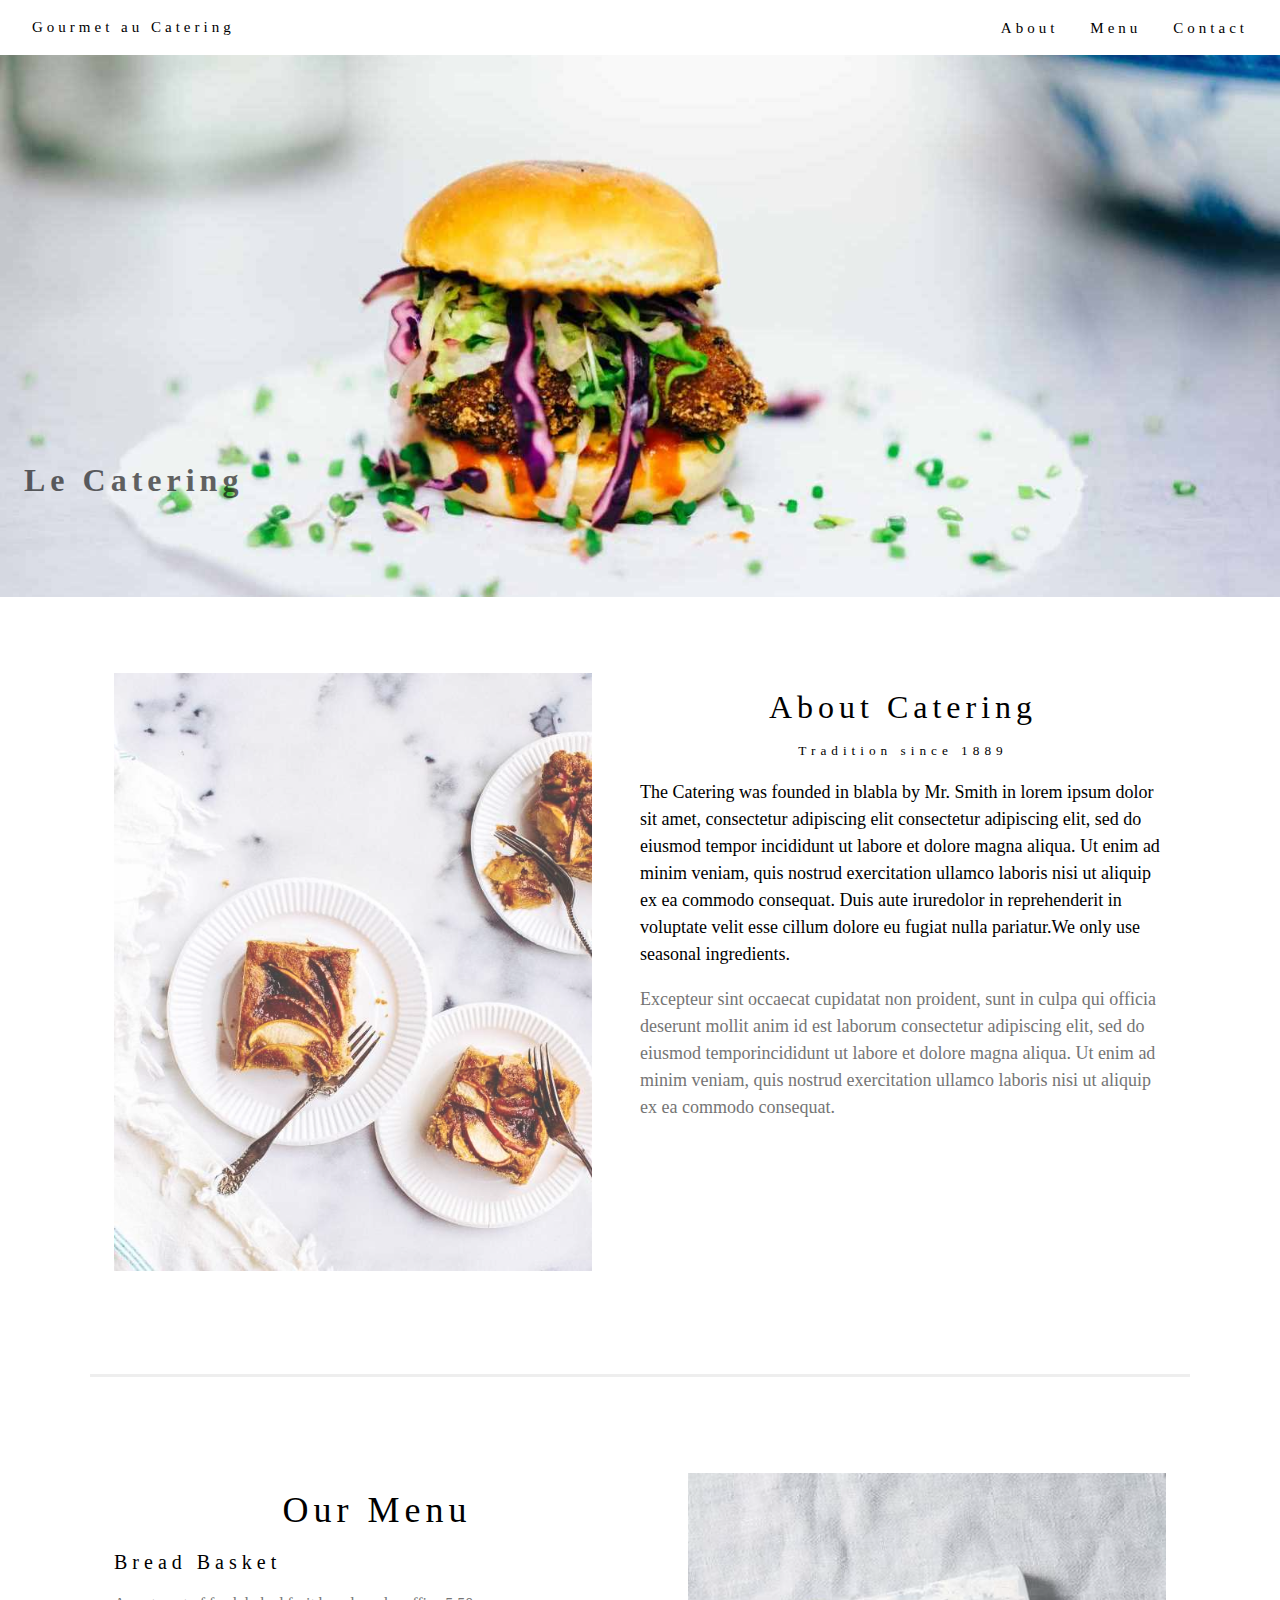
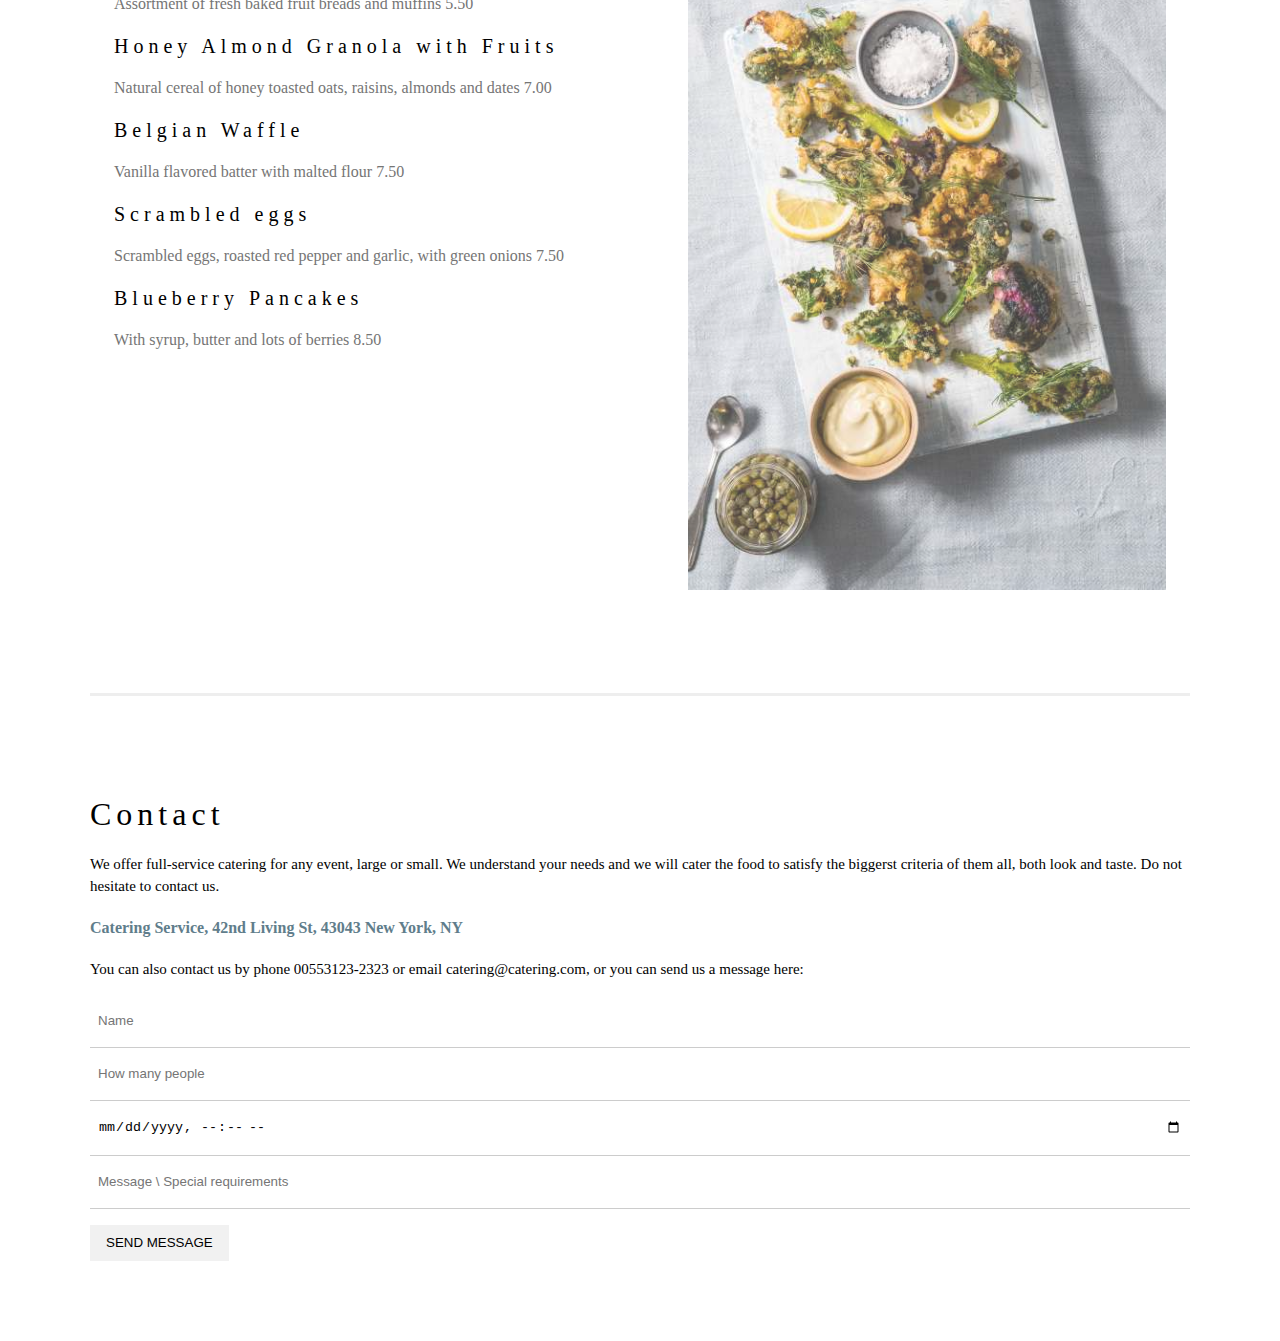
==== Restautrant/index.html @ 0d94f7e2 "restaurant" ====
<!DOCTYPE html>
<html lang="en">
<head>
    <meta charset="UTF-8">
    <meta http-equiv="X-UA-Compatible" content="IE=edge">
    <meta name="viewport" content="width=device-width, initial-scale=1.0">
    <title>Restautrant</title>
    <link rel="stylesheet" href="./design/style.css">
</head>
<body>
    <div id="main">
        <div class="header">
            <a href="#home" class="Gourmet-au-Catering">
                Gourmet au Catering
            </a>
            <ul class="header-info">
                <li><a href="#about">About</a></li>
                <li><a href="#Menu">Menu</a></li>
                <li><a href="#Contact">Contact</a></li>
            </ul>
        </div>
    </div>
    <!-- Slider -->
    <div id="slider">
        <h1 class="catering">
            Le Catering
        </h1>
    </div>
    <!-- Content -->
    <div id="content">
        <div class="content-section">
            <div class="content-about">
                <div class="content-about-img">
                    <img src="/Restautrant/img/tablesetting2.jpg" alt="" class="table-setting">
                </div>
                <div class="content-about-text">
                    <h1 class="About-Catering">
                        About Catering
                    </h1>
                    <h5 class="catering-time">
                        Tradition since 1889
                    </h5>
                    <p class="text-1">
                        The Catering was founded in blabla by Mr. Smith in lorem ipsum dolor sit amet, consectetur adipiscing elit consectetur adipiscing elit, sed do eiusmod tempor incididunt ut labore et dolore magna aliqua. Ut enim ad minim veniam, quis nostrud exercitation ullamco laboris nisi ut aliquip ex ea commodo consequat. Duis aute iruredolor in reprehenderit in voluptate velit esse cillum dolore eu fugiat nulla pariatur.We only use seasonal ingredients.
                    </p>
                    <p class="text-2">
                        Excepteur sint occaecat cupidatat non proident, sunt in culpa qui officia deserunt mollit anim id est laborum consectetur adipiscing elit, sed do eiusmod temporincididunt ut labore et dolore magna aliqua. Ut enim ad minim veniam, quis nostrud exercitation ullamco laboris nisi ut aliquip ex ea commodo consequat.
                    </p>
                </div>
            </div>
        </div>
        <hr>
        <div class="content-section">
            <div class="content-Menu">
                <div class="content-about-img">
                    <img src="/Restautrant/img/tablesetting.jpg" alt="" class="table-setting">
                </div>
                <div class="content-about-text">
                    <h1 class="our-menu">
                        Our Menu
                    </h1>
                    <h4 class="menu-name">Bread Basket</h4>
                    <p class="our-menu-detail">Assortment of fresh baked fruit breads and muffins 5.50</p>
                    <h4 class="menu-name">Honey Almond Granola with Fruits</h4>
                    <p class="our-menu-detail">Natural cereal of honey toasted oats, raisins, almonds and dates 7.00</p>
                    <h4 class="menu-name">Belgian Waffle</h4>
                    <p class="our-menu-detail">Vanilla flavored batter with malted flour 7.50</p>
                    <h4 class="menu-name">Scrambled eggs</h4>
                    <p class="our-menu-detail">Scrambled eggs, roasted red pepper and garlic, with green onions 7.50</p>
                    <h4 class="menu-name">Blueberry Pancakes</h4>
                    <p class="our-menu-detail">With syrup, butter and lots of berries 8.50</p>
                </div>
            </div>
        </div>
        <hr>
        <div class="content-section">
            <div class="contact">
                <h1 class="contact-h1">
                    Contact
                </h1>
                <p class="contact-text">
                    We offer full-service catering for any event, large or small. We understand your needs and we will cater the food to satisfy the biggerst criteria of them all, both look and taste. Do not hesitate to contact us.
                </p>
                <p class="contact-address">
                    <b>Catering Service, 42nd Living St, 43043 New York, NY</b>
                </p>
                <p class="contact-tel">
                    You can also contact us by phone 00553123-2323 or email catering@catering.com, or you can send us a message here:
                </p>
                <form action="">
                    <p><input type="text" placeholder="Name" class="info"></p>
                    <p><input type="number" placeholder="How many people" class="info"></p>
                    <p><input type="datetime-local" placeholder="Message \ Special requirements" class="info"></p>
                    <p><input type="text" placeholder="Message \ Special requirements" class="info"></p>
                    <p>
                        <button class="send-btn" type="submit">
                            SEND MESSAGE
                        </button>
                    </p>
                </form>
            </div>
        </div>
    </div>
    <!-- footer -->
    <div id="footer">

    </div>
</body>
</html>
---- Restautrant/design/style.css ----
:root{
    --backgroud-color:#ffff;
    --text-color:#000;
    --text-p:#757575;
}

*{
    padding: 0;
    margin: 0;
    box-sizing: border-box;
    line-height: 1.5;
}
#main{

}
/* Begin: header */
.header{
    display: flex;
    justify-content: space-between;
    align-items: center;
    padding: 8px 16px;
    background-color: var(--backgroud-color);
    height: 55px;
    
}
.header .header-info{
    list-style-type: none;
    display: flex;
}
.header .Gourmet-au-Catering {
    text-decoration: none;
    color: var(--text-color);
    font-family: 'Times New Roman', Times, serif;
    letter-spacing: 4px;
    line-height: 22.5px;
    font-size: 15px;
    padding: 8px 16px;
}

.header .header-info li:hover a,
.header .Gourmet-au-Catering:hover{
    background-color: #ccc;
}
.header .header-info li a{
    text-decoration: none;
    color: var(--text-color);
    padding: 8px 16px;
    font-size: 15px;
    line-height: 22.5px;
    letter-spacing: 4px;
}
#slider{
    position: relative;
    max-width: 1600px;
    height: 542px;
    background-color: #ccc;
    background-image: url(/Restautrant/img/hamburger.jpg);
    background-repeat: no-repeat;
    background-size: cover;
    background-position: center;
}
#slider .catering{
    position: absolute;
    bottom: 15%;
    left: 0;
    padding: 12px 24px;
    letter-spacing: 5px;
    font-family: 'Times New Roman', Times, serif;
    opacity: 0.6;
}
#content{
    max-width: 1100px;

    margin-right: auto;
    margin-left: auto;
}
#content .content-section{
    padding: 64px 0;
    max-width: 100%;
}
.content-section .content-about{
    display: flex;

}
.content-section .content-about-img {
    flex: 1;
}
.content-section .content-about-img img{
    padding: 12px 24px;
    width: 100%;
    opacity: 0.75;
}
.content-section .content-about-text{
    flex: 1;

}
.content-about-text{
    text-align: center;
    padding: 12px 24px;
}
/* h1 và h5 */
.content-about-text .About-Catering,
.content-about-text .catering-time{
    letter-spacing: 5px;
    font-weight: 400;
    margin: 10px 0;
}
.content-about-text .text-1{
    word-wrap: break-word;
    text-align: left;
    line-height: 1.5;
    margin: 18px 0;
    font-size: 18px;
}
.content-about-text .text-2{
    word-wrap: break-word;
    text-align: left;
    line-height: 1.5;
    color: #757575;
    font-size: 18px;
}
hr{
    border: 0;
    border-top: 3px solid #eee;
    margin: 20px 0;
}
/* our menu */
.content-section .content-Menu{
    width: 100%;
    display: flex;
    flex-direction: row-reverse;
}
.content-Menu .content-about-img img{
    flex: 1;
    opacity: 0.75;
}
.content-Menu .content-about-text{
    flex: 1;
    text-align: left;
    
}
.content-about-text .our-menu{
    text-align: center;
    font-size: 36px;
    margin: 10px 0;
    letter-spacing: 5px;
    line-height: 54px;
    font-family: 'Times New Roman', Times, serif;
    font-weight: 400;
   

}

.content-Menu .menu-name{
    letter-spacing: 5px;
    margin: 10px 0;
    font-size: 20px;
    font-family: 'Times New Roman', Times, serif;
    font-weight: 400;
    margin: 10px 0;
    
}
.content-Menu .our-menu-detail{
    margin: 15px 0;
    color: #757575;
}
/* Contact */
.contact {

}
.contact-h1{
    letter-spacing: 5px;
    margin: 10px 0;
    font-family: 'Times New Roman', Times, serif;
    font-weight: 400;
}
.contact-text{
    margin: 15px 0;
    font-size: 15px;
}
.contact-address{
    color: #607d8b;
    margin: 18px 0;

}
.contact-tel{
    margin: 15px 0;
    font-size: 15px;
}
.info{
    width: 100%;
    display: block;
    padding: 16px 8px;
    border: none;
    border-bottom: 1px solid #ccc;
}
.send-btn{
    margin: 16px 0;
    padding: 8px 16px;
    background-color: #f1f1f1;
    border: none;
    
}   
.send-btn:hover{
    background-color: #ccc;
    color: #000;

}
#footer{

}
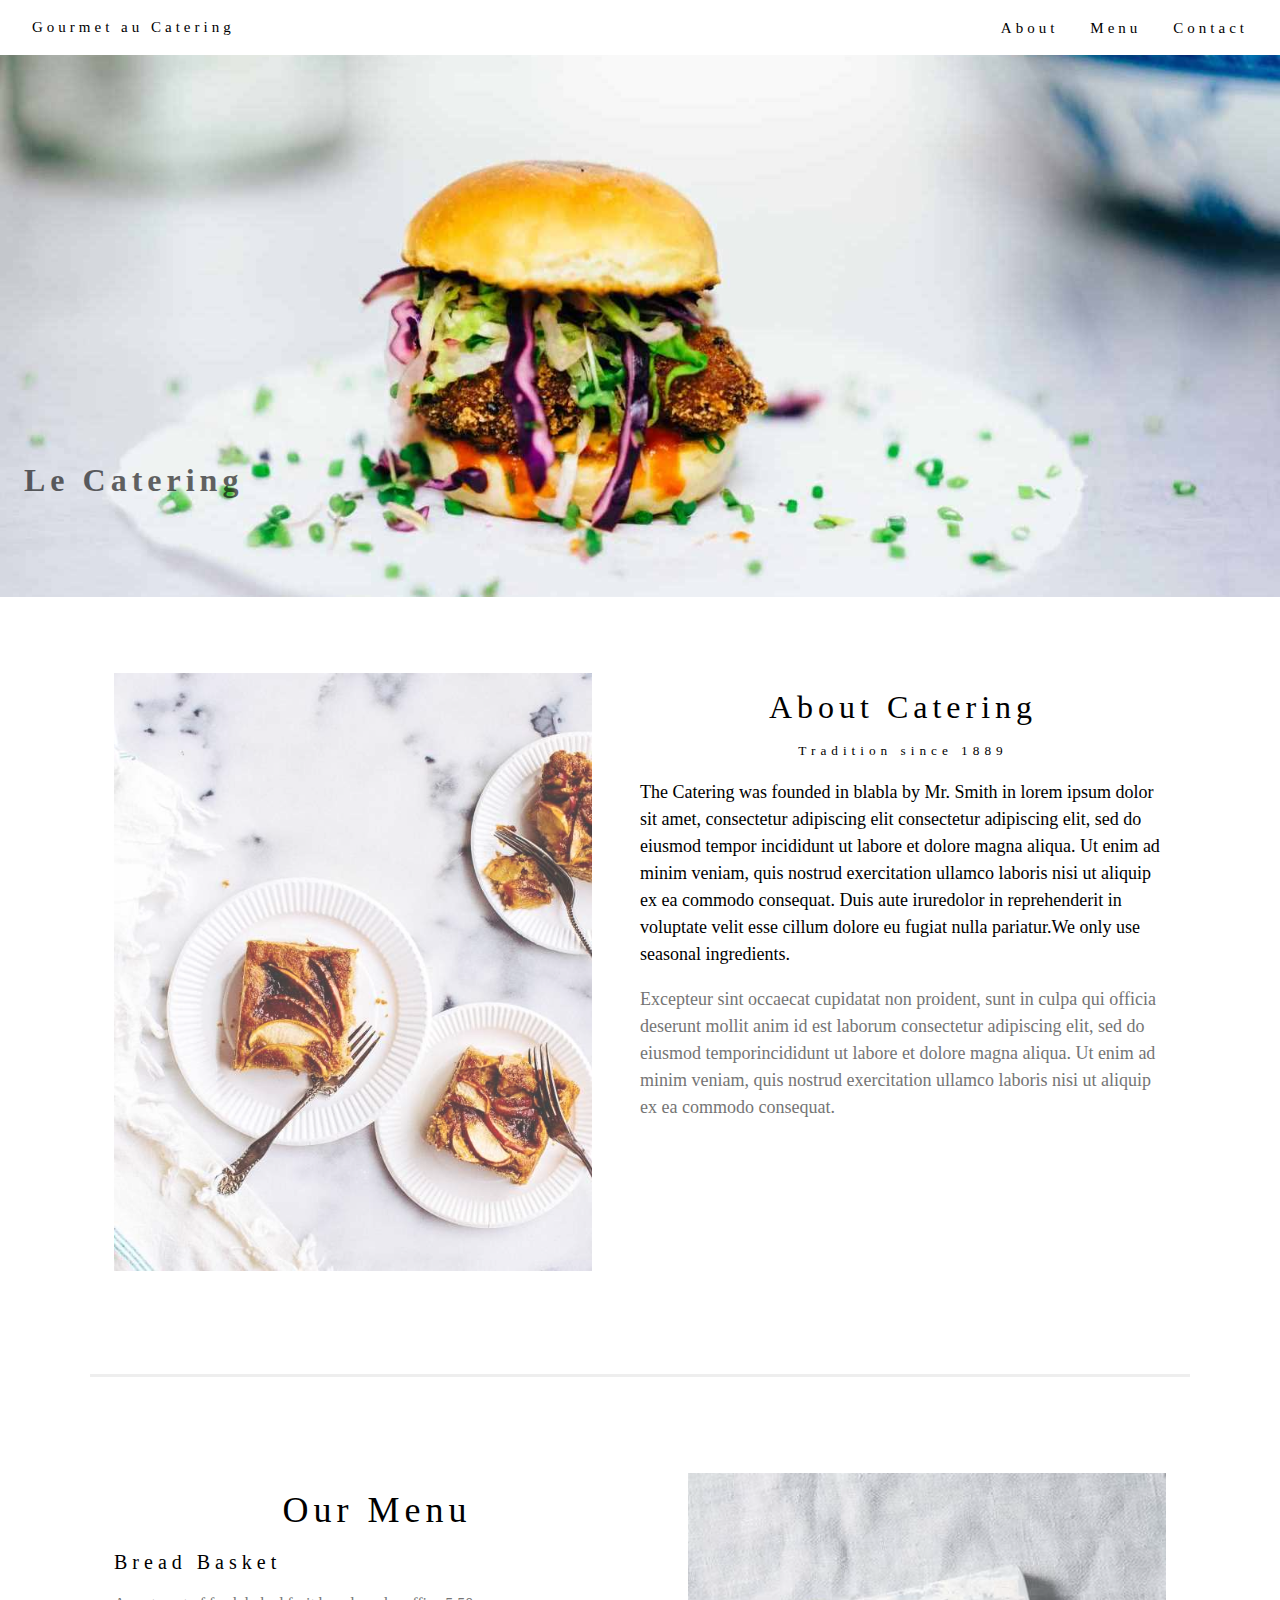
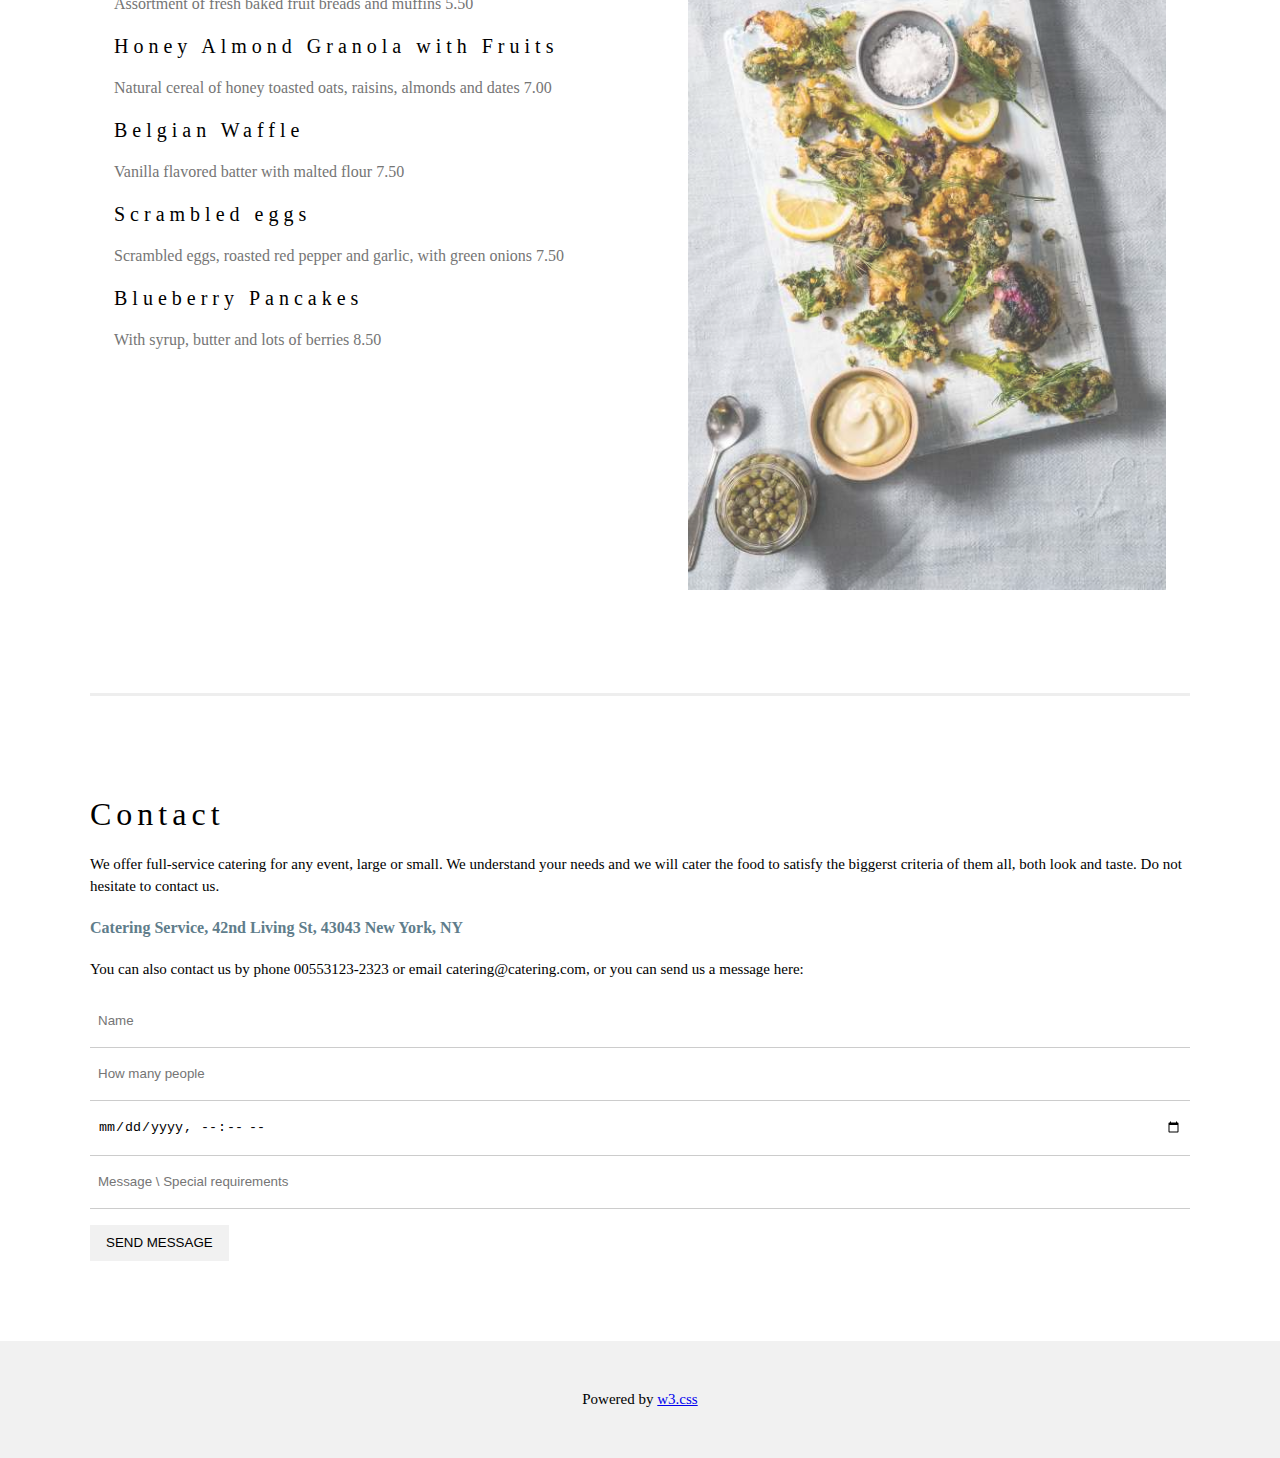
==== commit 5e748e8f: "finish" ====
--- a/Restautrant/index.html
+++ b/Restautrant/index.html
@@ -103,7 +103,9 @@
     </div>
     <!-- footer -->
     <div id="footer">
-
+        <p class="footer-css">
+            Powered by <a href="https://www.w3schools.com/w3css/default.asp">w3.css</a>
+        </p>
     </div>
 </body>
 </html>--- a/Restautrant/design/style.css
+++ b/Restautrant/design/style.css
@@ -207,5 +207,16 @@
 
 }
 #footer{
-
-}+    background-color: #f1f1f1;
+    width: 100%;
+    height: 117px;
+    display: flex;
+    align-items: center;
+    justify-content:center;
+    padding: 32px 0;
+    
+}
+#footer .footer-css{
+    font-size: 15px;
+    
+}
